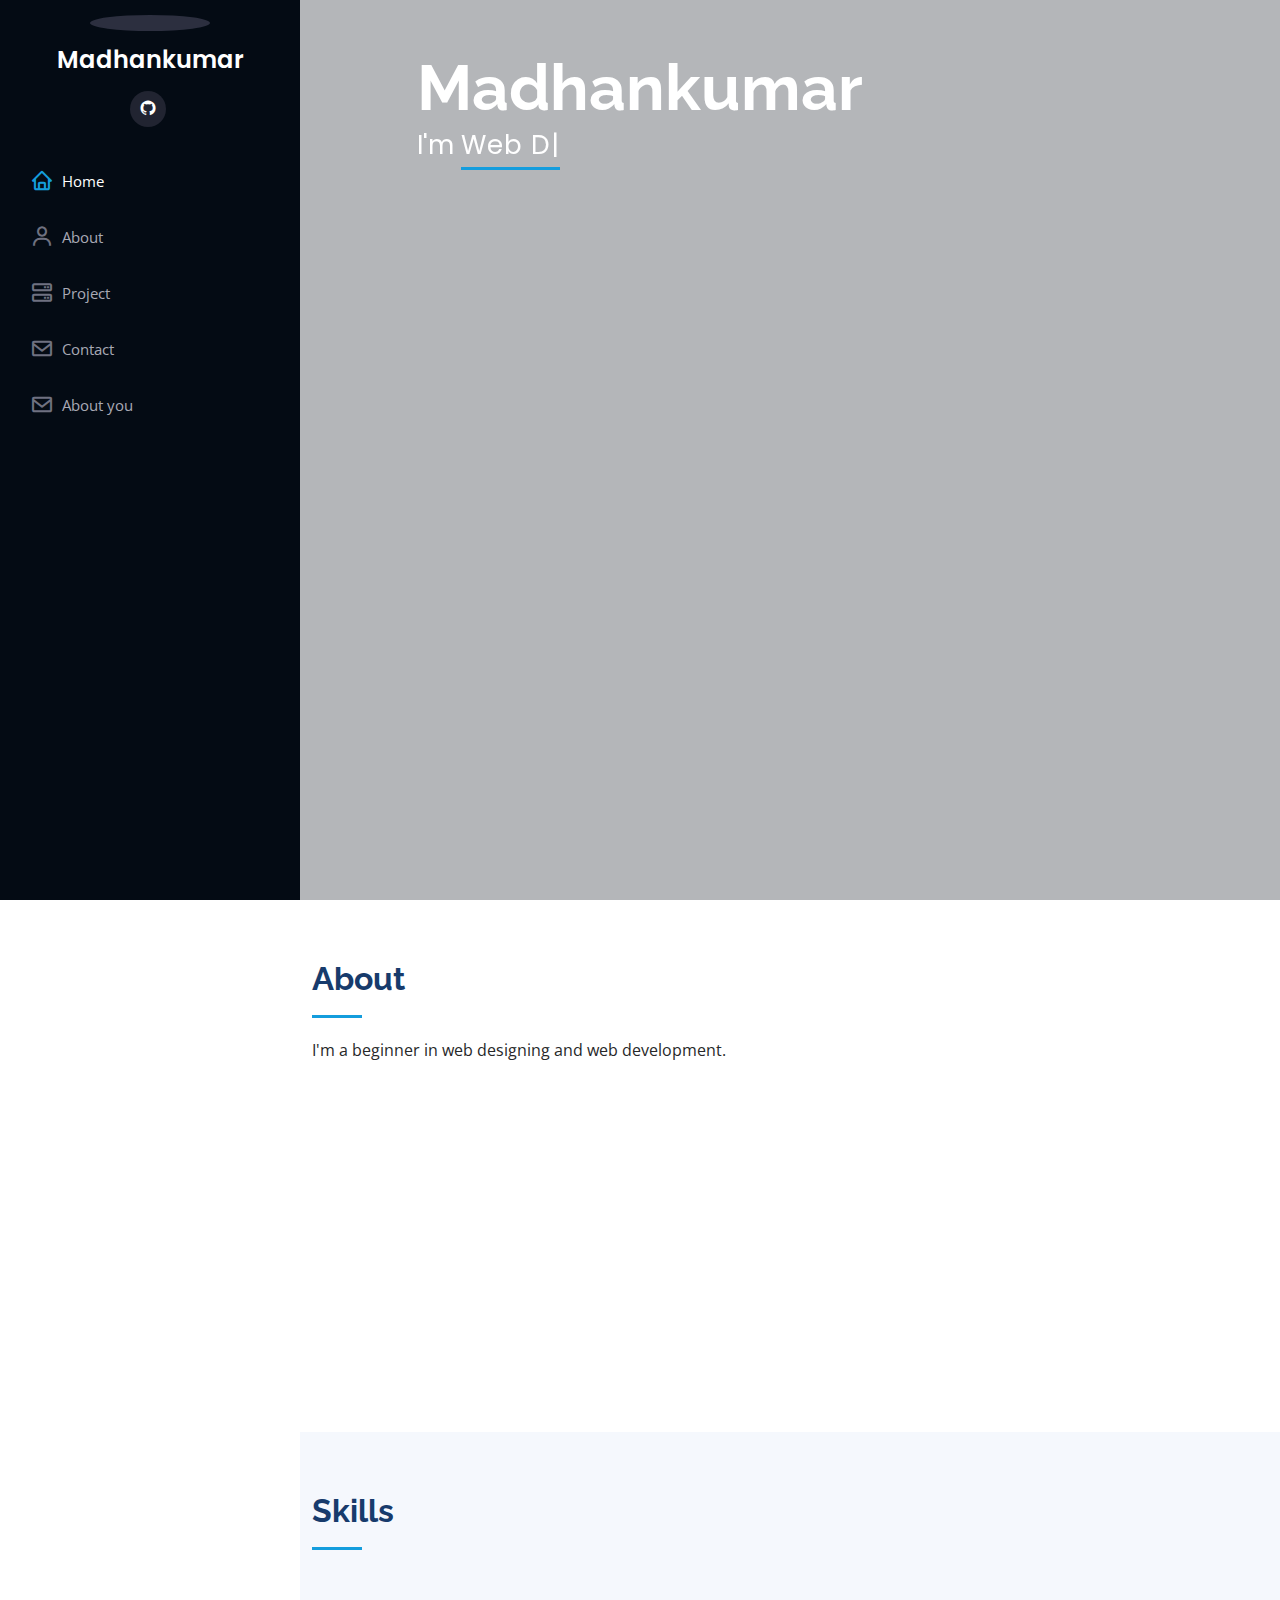
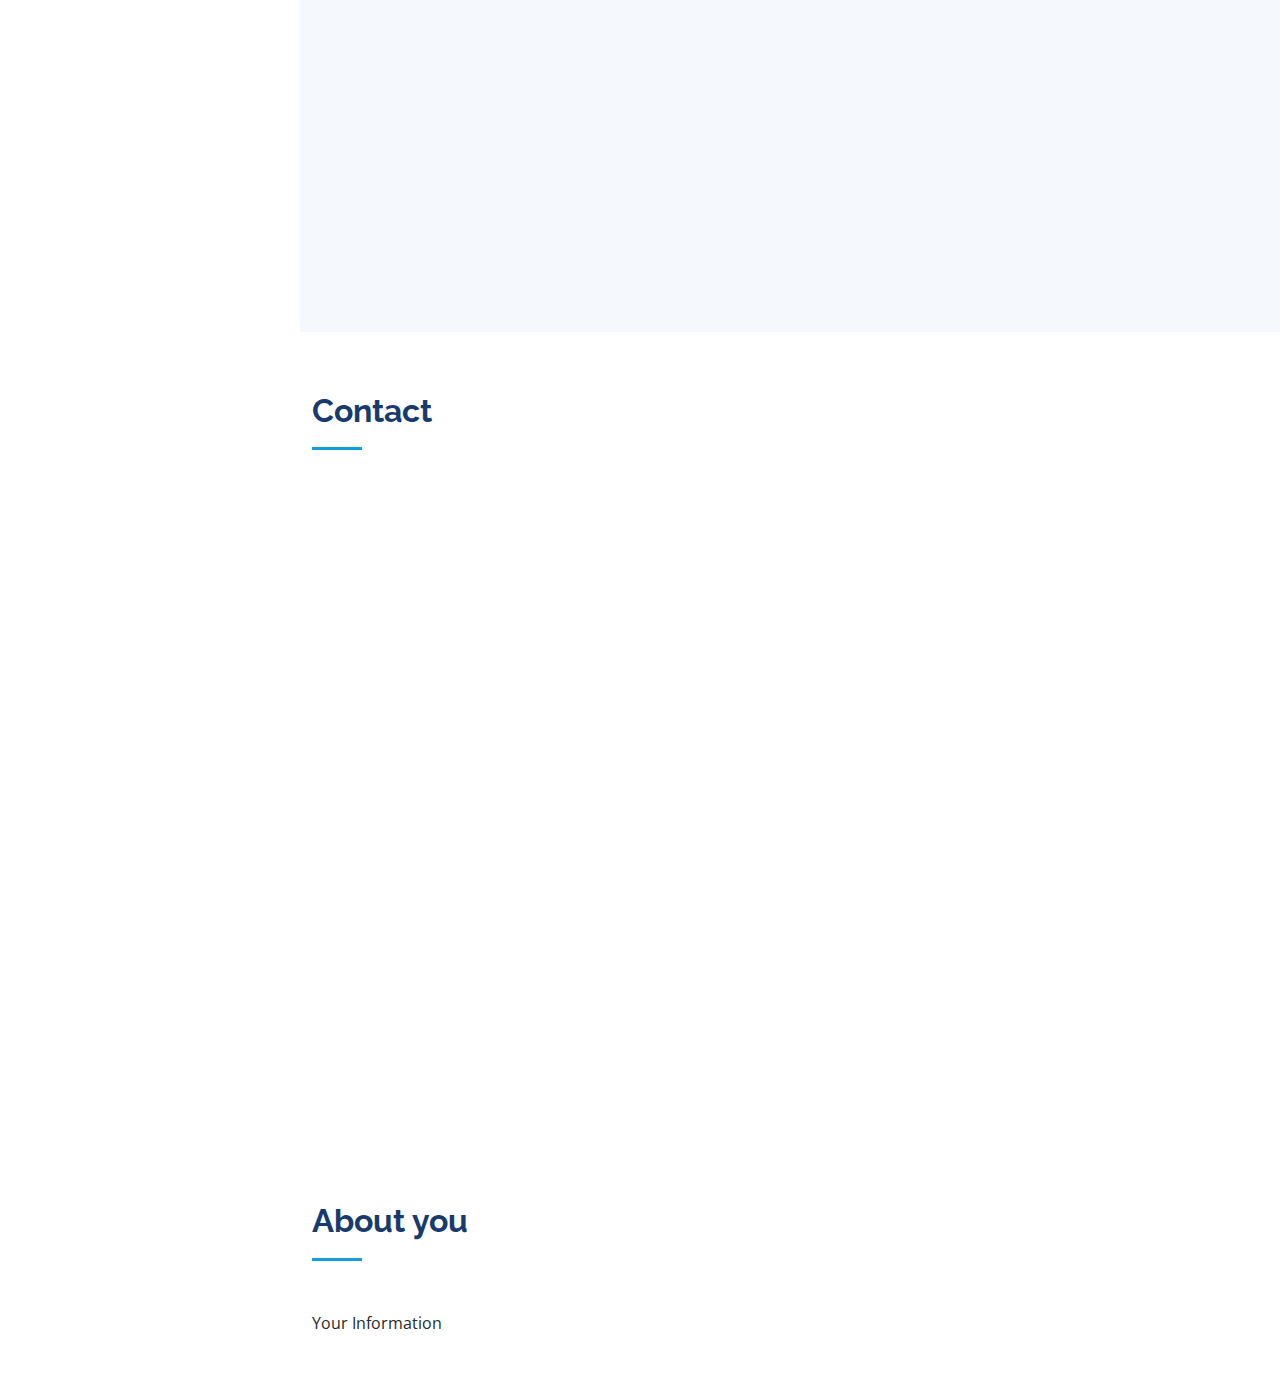
==== index.html @ aee009a2 "Initial commit" ====
<!DOCTYPE html>
<html lang="en">

<head>
  <meta charset="utf-8">
  <meta content="width=device-width, initial-scale=1.0" name="viewport">

  <title>Madhankumar</title>
  <meta content="" name="description">
  <meta content="" name="keywords">


  <!-- Google Fonts -->
  <link href="https://fonts.googleapis.com/css?family=Open+Sans:300,300i,400,400i,600,600i,700,700i|Raleway:300,300i,400,400i,500,500i,600,600i,700,700i|Poppins:300,300i,400,400i,500,500i,600,600i,700,700i" rel="stylesheet">

  <!-- Vendor CSS Files -->
  <link href="assets/vendor/aos/aos.css" rel="stylesheet">
  <link href="assets/vendor/bootstrap/css/bootstrap.min.css" rel="stylesheet">
  <link href="assets/vendor/bootstrap-icons/bootstrap-icons.css" rel="stylesheet">
  <link href="assets/vendor/boxicons/css/boxicons.min.css" rel="stylesheet">
  <link href="assets/vendor/glightbox/css/glightbox.min.css" rel="stylesheet">
  <link href="assets/vendor/swiper/swiper-bundle.min.css" rel="stylesheet">

  <!-- Template Main CSS File -->
  <link href="assets/css/style.css" rel="stylesheet">

 </head>

<body>

  <!-- ======= Mobile nav toggle button ======= -->
  <i class="bi bi-list mobile-nav-toggle d-xl-none"></i>

  <!-- ======= Header ======= -->
  <header id="header">
    <div class="d-flex flex-column">

      <div class="profile">
        <img src="assets/img/profile-img.jpg" alt="" class="img-fluid rounded-circle">
        <h1 class="text-light"><a href="index.html">Madhankumar</a></h1>
        <div class="social-links mt-3 text-center">
          <a href="https://github.com/madhan14/" class="github"><i class="bx bxl-github"></i></a>
        </div>
      </div>

      <nav id="navbar" class="nav-menu navbar">
        <ul>
          <li><a href="#hero" class="nav-link scrollto active"><i class="bx bx-home"></i> <span>Home</span></a></li>
          <li><a href="#about" class="nav-link scrollto"><i class="bx bx-user"></i> <span>About</span></a></li>
          <li><a href="./project/creative eye/index.html" class="nav-link scrollto"><i class="bx bx-server"></i> <span>Project</span></a></li>
          <li><a href="#contact" class="nav-link scrollto"><i class="bx bx-envelope"></i> <span>Contact</span></a></li>
          <li><a href="#Aboutyou" class="nav-link scrollto"><i class="bx bx-envelope"></i> <span>About you</span></a></li>
        </ul>
      </nav><!-- .nav-menu -->
    </div>
  </header><!-- End Header -->

  <!-- ======= Hero Section ======= -->
  <section id="hero" class="d-flex flex-column justify-content-right align-items-center">
    <div class="hero-container" data-aos="fade-in">
      <h1>Madhankumar</h1>
      <p>I'm <span class="typed" data-typed-items="Web Developer"></span></p>
    </div>
  </section><!-- End Hero -->

  <main id="main">

    <!-- ======= About Section ======= -->
    <section id="about" class="about">
      <div class="container">

        <div class="section-title">
          <h2>About</h2>
          <p>I'm a beginner in web designing and web development.</p>
        </div>

        <div class="row">
          <div class="col-lg-4" data-aos="fade-right">
            <img src="assets/img/profile-img.jpg" class="img-fluid" alt="">
          </div>
          <div class="col-lg-8 pt-4 pt-lg-0 content" data-aos="fade-right">
            <h3>Web Developer.</h3>
            <p class="fst-italic">
              I'm working in this field for the past 2 monts and learning 
            </p>
            <div class="row">
              <div class="col-lg-6">
                <ul>
                  <li><i class="bi bi-chevron-right"></i> <strong>Birthday:</strong> <span>5 July 2000</span></li>
                  <li><i class="bi bi-chevron-right"></i> <strong>Website:</strong> <span>www.example.com</span></li>
                  <li><i class="bi bi-chevron-right"></i> <strong>Phone:</strong> <span>+91 94458 25981</span></li>
                  <li><i class="bi bi-chevron-right"></i> <strong>City:</strong> <span>Kanchipuram, Tamil Nadu, India</span></li>
                </ul>
              </div>
              <div class="col-lg-6">
                <ul>
                  <li><i class="bi bi-chevron-right"></i> <strong>Age:</strong> <span>21</span></li>
                  <li><i class="bi bi-chevron-right"></i> <strong>Degree:</strong> <span>Bachelor in Mathematics</span></li>
                  <li><i class="bi bi-chevron-right"></i> <strong>Email:</strong> <span>madhankumar05072000@protonmail.com</span></li>
                  <li><i class="bi bi-chevron-right"></i> <strong>Freelance:</strong> <span>Available</span></li>
                </ul>
              </div>
            </div>

          </div>
        </div>

      </div>
    </section><!-- End About Section -->

    <!-- ======= Skills Section ======= -->
    <section id="skills" class="skills section-bg">
      <div class="container">

        <div class="section-title">
          <h2>Skills</h2>
        </div>

        <div class="row skills-content">

          <div class="col-lg-6" data-aos="fade-up">
            <ul>
            <div class="progress">
              <span class="skill">HTML <i class="val">75%</i></span>
              <div class="progress-bar-wrap">
                <div class="progress-bar" role="progressbar" aria-valuenow="75" aria-valuemin="0" aria-valuemax="100"></div>
              </div>
            </div>

            <div class="progress">
              <span class="skill">CSS <i class="val">60%</i></span>
              <div class="progress-bar-wrap">
                <div class="progress-bar" role="progressbar" aria-valuenow="60" aria-valuemin="0" aria-valuemax="100"></div>
              </div>
            </div>
          </ul>

          <ul>
            <div class="progress">
              <span class="skill">PHP <i class="val">50%</i></span>
              <div class="progress-bar-wrap">
                <div class="progress-bar" role="progressbar" aria-valuenow="50" aria-valuemin="0" aria-valuemax="100"></div>
              </div>
            </div>

            <div class="progress">
              <span class="skill">C Program <i class="val">80%</i></span>
              <div class="progress-bar-wrap">
                <div class="progress-bar" role="progressbar" aria-valuenow="80" aria-valuemin="0" aria-valuemax="100"></div>
              </div>
            </div>
          </ul>
          </div>

        </div>

      </div>
    </section><!-- End Skills Section -->


          </div>
          <div class="swiper-pagination"></div>
        </div>

      </div>
    </section><!-- End Testimonials Section -->

    <!-- ======= Contact Section ======= -->
    <section id="contact" class="contact">
      <div class="container">

        <div class="section-title">
          <h2>Contact</h2>
        </div>

        <div class="row" data-aos="fade-in">

          <div class="col-lg-5 d-flex align-items-stretch">
            <div class="info">

              <div class="email">
                <i class="bi bi-envelope"></i>
                <h4>Email:</h4>
                <p>madhankumar05072000@protonmail.com</p>
              </div>

              <div class="phone">
                <i class="bi bi-phone"></i>
                <h4>Call:</h4>
                <p>+91 94458 25981</p>
              </div>

            </div>

          </div>

          <div class="col-lg-7 mt-5 mt-lg-0 d-flex align-items-stretch">
            <form action="https://formsubmit.co/madhankumar05072000@gmail.com" method="post" role="form">
              <div class="row">
                <div class="form-group col-md-6">
                  <label for="name">Your Name</label>
                  <input type="text" name="name" class="form-control" id="name" required>
                </div>
                <div class="form-group col-md-6">
                  <label for="name">Your Email</label>
                  <input type="email" class="form-control" name="email" id="email" required>
                </div>
              </div>
              <div class="form-group">
                <label for="name">Subject</label>
                <input type="text" class="form-control" name="subject" id="subject" required>
              </div>
              <div class="form-group">
                <label for="name">Message</label>
                <textarea class="form-control" name="message" rows="10" required></textarea>
              </div>
              <div class="my-3">
                <div class="loading">Loading</div>
                <div class="error-message"></div>
                <div class="sent-message">Your message has been sent. Thank you!</div>
              </div>
              <div class="text-center"><button type="submit">Send Message</button></div>
            </form>
          </div>

        </div>

      </div>
    </section><!-- End Contact Section -->

    <!-- ======= ABout you Section ======= -->
    <section id="Aboutyou" class="Aboutyou">
      <div class="container">

        <div class="section-title">
          <h2>About you</h2>
        </div>

        <div class="row" data-aos="fade-in"> </div>

        <div class="findiptitle">Your Information</div><div id="findipwidget"></div><div class="findiplink" id="findipurl"><a href="http://www.find-ip.net/" target="_blank"></a>
        </div><script defer src="https://api.find-ip.net/widget.js?width=1000&bg=firebrick&border=red&textcol=aquamarine&language=0&"></script>
      
        </div>
    </section>
  </main><!-- End #main -->

  <a href="#" class="back-to-top d-flex align-items-center justify-content-center"><i class="bi bi-arrow-up-short"></i></a>

  <!-- Vendor JS Files -->
  <script src="assets/vendor/aos/aos.js"></script>
  <script src="assets/vendor/bootstrap/js/bootstrap.bundle.min.js"></script>
  <script src="assets/vendor/glightbox/js/glightbox.min.js"></script>
  <script src="assets/vendor/isotope-layout/isotope.pkgd.min.js"></script>
  <script src="assets/vendor/php-email-form/validate.js"></script>
  <script src="assets/vendor/purecounter/purecounter.js"></script>
  <script src="assets/vendor/swiper/swiper-bundle.min.js"></script>
  <script src="assets/vendor/typed.js/typed.min.js"></script>
  <script src="assets/vendor/waypoints/noframework.waypoints.js"></script>

  <!-- Template Main JS File -->
  <script src="assets/js/main.js"></script>

</body>

</html>
---- assets/css/style.css ----
/**
* Template Name: iPortfolio - v3.2.0
* Template URL: https://bootstrapmade.com/iportfolio-bootstrap-portfolio-websites-template/
* Author: BootstrapMade.com
* License: https://bootstrapmade.com/license/
*/

/*--------------------------------------------------------------
# General
--------------------------------------------------------------*/
body {
  font-family: "Open Sans", sans-serif;
  color: #272829;
}

a {
  color: #149ddd;
  text-decoration: none;
}

a:hover {
  color: #37b3ed;
  text-decoration: none;
}

h1, h2, h3, h4, h5, h6 {
  font-family: "Raleway", sans-serif;
}

/*--------------------------------------------------------------
# Back to top button
--------------------------------------------------------------*/
.back-to-top {
  position: fixed;
  visibility: hidden;
  opacity: 0;
  right: 15px;
  bottom: 15px;
  z-index: 996;
  background: #149ddd;
  width: 40px;
  height: 40px;
  border-radius: 50px;
  transition: all 0.4s;
}

.back-to-top i {
  font-size: 28px;
  color: #fff;
  line-height: 0;
}

.back-to-top:hover {
  background: #2eafec;
  color: #fff;
}

.back-to-top.active {
  visibility: visible;
  opacity: 1;
}

/*--------------------------------------------------------------
# Header
--------------------------------------------------------------*/
#header {
  position: fixed;
  top: 0;
  left: 0;
  bottom: 0;
  width: 300px;
  transition: all ease-in-out 0.5s;
  z-index: 9997;
  transition: all 0.5s;
  padding: 0 15px;
  background: #040b14;
  overflow-y: auto;
}

#header .profile img {
  margin: 15px auto;
  display: block;
  width: 120px;
  border: 8px solid #2c2f3f;
}

#header .profile h1 {
  font-size: 24px;
  margin: 0;
  padding: 0;
  font-weight: 600;
  -moz-text-align-last: center;
  text-align-last: center;
  font-family: "Poppins", sans-serif;
}

#header .profile h1 a, #header .profile h1 a:hover {
  color: #fff;
  text-decoration: none;
}

#header .profile .social-links a {
  font-size: 18px;
  display: inline-block;
  background: #212431;
  color: #fff;
  line-height: 1;
  padding: 8px 0;
  margin-right: 4px;
  border-radius: 50%;
  text-align: center;
  width: 36px;
  height: 36px;
  transition: 0.3s;
}

#header .profile .social-links a:hover {
  background: #149ddd;
  color: #fff;
  text-decoration: none;
}

#main {
  margin-left: 300px;
}

@media (max-width: 1199px) {
  #header {
    left: -300px;
  }
  #main {
    margin-left: 0;
  }
}

/*--------------------------------------------------------------
# Navigation Menu
--------------------------------------------------------------*/
/* Desktop Navigation */
.nav-menu {
  padding: 30px 0 0 0;
}

.nav-menu * {
  margin: 0;
  padding: 0;
  list-style: none;
}

.nav-menu > ul > li {
  position: relative;
  white-space: nowrap;
}

.nav-menu a {
  display: flex;
  align-items: center;
  color: #a8a9b4;
  padding: 12px 15px;
  margin-bottom: 8px;
  transition: 0.3s;
  font-size: 15px;
}

.nav-menu a i {
  font-size: 24px;
  padding-right: 8px;
  color: #6f7180;
}

.nav-menu a:hover, .nav-menu .active, .nav-menu li:hover > a {
  text-decoration: none;
  color: #fff;
}

.nav-menu a:hover i, .nav-menu .active i, .nav-menu li:hover > a i {
  color: #149ddd;
}

/* Mobile Navigation */
.mobile-nav-toggle {
  position: fixed;
  right: 15px;
  top: 15px;
  z-index: 9998;
  border: 0;
  font-size: 24px;
  transition: all 0.4s;
  outline: none !important;
  background-color: #149ddd;
  color: #fff;
  width: 40px;
  height: 40px;
  display: inline-flex;
  align-items: center;
  justify-content: center;
  line-height: 0;
  border-radius: 50px;
  cursor: pointer;
}

.mobile-nav-active {
  overflow: hidden;
}

.mobile-nav-active #header {
  left: 0;
}

/*--------------------------------------------------------------
# Hero Section
--------------------------------------------------------------*/
#hero {
  width: 100%;
  height: 100vh;
  background: url("../img/hero-bg.jpg") top center;
  background-size: cover;
}

#hero:before {
  content: "";
  background: rgba(5, 13, 24, 0.3);
  position: absolute;
  bottom: 0;
  top: 0;
  left: 0;
  right: 0;
  z-index: 1;
}

#hero .hero-container {
  position: relative;
  z-index: 2;
  min-width: 300px;
}

#hero h1 {
  margin: 0 0 10px 0;
  font-size: 64px;
  font-weight: 700;
  line-height: 56px;
  color: #fff;
}

#hero p {
  color: #fff;
  margin-bottom: 50px;
  font-size: 26px;
  font-family: "Poppins", sans-serif;
}

#hero p span {
  color: #fff;
  padding-bottom: 4px;
  letter-spacing: 1px;
  border-bottom: 3px solid #149ddd;
}

@media (min-width: 1024px) {
  #hero {
    background-attachment: fixed;
  }
}

@media (max-width: 768px) {
  #hero h1 {
    font-size: 28px;
    line-height: 36px;
  }
  #hero h2 {
    font-size: 18px;
    line-height: 24px;
    margin-bottom: 30px;
  }
}

/*--------------------------------------------------------------
# Sections General
--------------------------------------------------------------*/
section {
  padding: 60px 0;
  overflow: hidden;
}

.section-bg {
  background: #f5f8fd;
}

.section-title {
  padding-bottom: 30px;
}

.section-title h2 {
  font-size: 32px;
  font-weight: bold;
  margin-bottom: 20px;
  padding-bottom: 20px;
  position: relative;
  color: #173b6c;
}

.section-title h2::after {
  content: '';
  position: absolute;
  display: block;
  width: 50px;
  height: 3px;
  background: #149ddd;
  bottom: 0;
  left: 0;
}

.section-title p {
  margin-bottom: 0;
}

/*--------------------------------------------------------------
# About
--------------------------------------------------------------*/
.about .content h3 {
  font-weight: 700;
  font-size: 26px;
  color: #173b6c;
}

.about .content ul {
  list-style: none;
  padding: 0;
}

.about .content ul li {
  margin-bottom: 20px;
  display: flex;
  align-items: center;
}

.about .content ul strong {
  margin-right: 10px;
}

.about .content ul i {
  font-size: 16px;
  margin-right: 5px;
  color: #149ddd;
  line-height: 0;
}

.about .content p:last-child {
  margin-bottom: 0;
}

/*--------------------------------------------------------------
# Facts
--------------------------------------------------------------*/
.facts {
  padding-bottom: 30px;
}

.facts .count-box {
  padding: 30px;
  width: 100%;
}

.facts .count-box i {
  display: block;
  font-size: 44px;
  color: #149ddd;
  float: left;
  line-height: 0;
}

.facts .count-box span {
  font-size: 48px;
  line-height: 40px;
  display: block;
  font-weight: 700;
  color: #050d18;
  margin-left: 60px;
}

.facts .count-box p {
  padding: 15px 0 0 0;
  margin: 0 0 0 60px;
  font-family: "Raleway", sans-serif;
  font-size: 14px;
  color: #122f57;
}

.facts .count-box a {
  font-weight: 600;
  display: block;
  margin-top: 20px;
  color: #122f57;
  font-size: 15px;
  font-family: "Poppins", sans-serif;
  transition: ease-in-out 0.3s;
}

.facts .count-box a:hover {
  color: #1f5297;
}

/*--------------------------------------------------------------
# Akills
--------------------------------------------------------------*/
.skills .progress {
  height: 60px;
  display: block;
  background: none;
  border-radius: 0;
}

.skills .progress .skill {
  padding: 0;
  margin: 0 0 6px 0;
  text-transform: uppercase;
  display: block;
  font-weight: 600;
  font-family: "Poppins", sans-serif;
  color: #050d18;
}

.skills .progress .skill .val {
  float: right;
  font-style: normal;
}

.skills .progress-bar-wrap {
  background: #dce8f8;
  height: 10px;
}

.skills .progress-bar {
  width: 1px;
  height: 10px;
  transition: .9s;
  background-color: #149ddd;
}

/*--------------------------------------------------------------
# Resume
--------------------------------------------------------------*/
.resume .resume-title {
  font-size: 26px;
  font-weight: 700;
  margin-top: 20px;
  margin-bottom: 20px;
  color: #050d18;
}

.resume .resume-item {
  padding: 0 0 20px 20px;
  margin-top: -2px;
  border-left: 2px solid #1f5297;
  position: relative;
}

.resume .resume-item h4 {
  line-height: 18px;
  font-size: 18px;
  font-weight: 600;
  text-transform: uppercase;
  font-family: "Poppins", sans-serif;
  color: #050d18;
  margin-bottom: 10px;
}

.resume .resume-item h5 {
  font-size: 16px;
  background: #e4edf9;
  padding: 5px 15px;
  display: inline-block;
  font-weight: 600;
  margin-bottom: 10px;
}

.resume .resume-item ul {
  padding-left: 20px;
}

.resume .resume-item ul li {
  padding-bottom: 10px;
}

.resume .resume-item:last-child {
  padding-bottom: 0;
}

.resume .resume-item::before {
  content: "";
  position: absolute;
  width: 16px;
  height: 16px;
  border-radius: 50px;
  left: -9px;
  top: 0;
  background: #fff;
  border: 2px solid #1f5297;
}

/*--------------------------------------------------------------
# Portfolio
--------------------------------------------------------------*/
.portfolio .portfolio-item {
  margin-bottom: 30px;
}

.portfolio #portfolio-flters {
  padding: 0;
  margin: 0 auto 35px auto;
  list-style: none;
  text-align: center;
  background: #fff;
  border-radius: 50px;
  padding: 2px 15px;
}

.portfolio #portfolio-flters li {
  cursor: pointer;
  display: inline-block;
  padding: 10px 15px 8px 15px;
  font-size: 14px;
  font-weight: 600;
  line-height: 1;
  text-transform: uppercase;
  color: #272829;
  margin-bottom: 5px;
  transition: all 0.3s ease-in-out;
}

.portfolio #portfolio-flters li:hover, .portfolio #portfolio-flters li.filter-active {
  color: #149ddd;
}

.portfolio #portfolio-flters li:last-child {
  margin-right: 0;
}

.portfolio .portfolio-wrap {
  transition: 0.3s;
  position: relative;
  overflow: hidden;
  z-index: 1;
}

.portfolio .portfolio-wrap::before {
  content: "";
  background: rgba(255, 255, 255, 0.5);
  position: absolute;
  left: 0;
  right: 0;
  top: 0;
  bottom: 0;
  transition: all ease-in-out 0.3s;
  z-index: 2;
  opacity: 0;
}

.portfolio .portfolio-wrap .portfolio-links {
  opacity: 1;
  left: 0;
  right: 0;
  bottom: -60px;
  z-index: 3;
  position: absolute;
  transition: all ease-in-out 0.3s;
  display: flex;
  justify-content: center;
}

.portfolio .portfolio-wrap .portfolio-links a {
  color: #fff;
  font-size: 28px;
  text-align: center;
  background: rgba(20, 157, 221, 0.75);
  transition: 0.3s;
  width: 50%;
}

.portfolio .portfolio-wrap .portfolio-links a:hover {
  background: rgba(20, 157, 221, 0.95);
}

.portfolio .portfolio-wrap .portfolio-links a + a {
  border-left: 1px solid #37b3ed;
}

.portfolio .portfolio-wrap:hover::before {
  top: 0;
  left: 0;
  right: 0;
  bottom: 0;
  opacity: 1;
}

.portfolio .portfolio-wrap:hover .portfolio-links {
  opacity: 1;
  bottom: 0;
}

/*--------------------------------------------------------------
# Portfolio Details
--------------------------------------------------------------*/
.portfolio-details {
  padding-top: 40px;
}

.portfolio-details .portfolio-details-slider img {
  width: 100%;
}

.portfolio-details .portfolio-details-slider .swiper-pagination {
  margin-top: 20px;
  position: relative;
}

.portfolio-details .portfolio-details-slider .swiper-pagination .swiper-pagination-bullet {
  width: 12px;
  height: 12px;
  background-color: #fff;
  opacity: 1;
  border: 1px solid #149ddd;
}

.portfolio-details .portfolio-details-slider .swiper-pagination .swiper-pagination-bullet-active {
  background-color: #149ddd;
}

.portfolio-details .portfolio-info {
  padding: 30px;
  box-shadow: 0px 0 30px rgba(5, 13, 24, 0.08);
}

.portfolio-details .portfolio-info h3 {
  font-size: 22px;
  font-weight: 700;
  margin-bottom: 20px;
  padding-bottom: 20px;
  border-bottom: 1px solid #eee;
}

.portfolio-details .portfolio-info ul {
  list-style: none;
  padding: 0;
  font-size: 15px;
}

.portfolio-details .portfolio-info ul li + li {
  margin-top: 10px;
}

.portfolio-details .portfolio-description {
  padding-top: 30px;
}

.portfolio-details .portfolio-description h2 {
  font-size: 26px;
  font-weight: 700;
  margin-bottom: 20px;
}

.portfolio-details .portfolio-description p {
  padding: 0;
}

/*--------------------------------------------------------------
# Services
--------------------------------------------------------------*/
.services .icon-box {
  margin-bottom: 20px;
}

.services .icon {
  float: left;
  display: flex;
  align-items: center;
  justify-content: center;
  width: 54px;
  height: 54px;
  background: #149ddd;
  border-radius: 50%;
  transition: 0.5s;
  border: 1px solid #149ddd;
}

.services .icon i {
  color: #fff;
  font-size: 24px;
  line-height: 0;
}

.services .icon-box:hover .icon {
  background: #fff;
}

.services .icon-box:hover .icon i {
  color: #149ddd;
}

.services .title {
  margin-left: 80px;
  font-weight: 700;
  margin-bottom: 15px;
  font-size: 18px;
}

.services .title a {
  color: #343a40;
}

.services .title a:hover {
  color: #149ddd;
}

.services .description {
  margin-left: 80px;
  line-height: 24px;
  font-size: 14px;
}

/*--------------------------------------------------------------
# Testimonials
--------------------------------------------------------------*/
.testimonials .testimonial-item {
  box-sizing: content-box;
  text-align: center;
  min-height: 320px;
}

.testimonials .testimonial-item .testimonial-img {
  width: 90px;
  border-radius: 50%;
  margin: 0 auto;
}

.testimonials .testimonial-item h3 {
  font-size: 18px;
  font-weight: bold;
  margin: 10px 0 5px 0;
  color: #111;
}

.testimonials .testimonial-item h4 {
  font-size: 14px;
  color: #999;
  margin: 0;
}

.testimonials .testimonial-item .quote-icon-left, .testimonials .testimonial-item .quote-icon-right {
  color: #c3e8fa;
  font-size: 26px;
}

.testimonials .testimonial-item .quote-icon-left {
  display: inline-block;
  left: -5px;
  position: relative;
}

.testimonials .testimonial-item .quote-icon-right {
  display: inline-block;
  right: -5px;
  position: relative;
  top: 10px;
}

.testimonials .testimonial-item p {
  font-style: italic;
  margin: 0 15px 15px 15px;
  padding: 20px;
  background: #fff;
  position: relative;
  margin-bottom: 35px;
  border-radius: 6px;
  box-shadow: 0px 2px 15px rgba(0, 0, 0, 0.1);
}

.testimonials .testimonial-item p::after {
  content: "";
  width: 0;
  height: 0;
  border-top: 20px solid #fff;
  border-right: 20px solid transparent;
  border-left: 20px solid transparent;
  position: absolute;
  bottom: -20px;
  left: calc(50% - 20px);
}

.testimonials .swiper-pagination {
  margin-top: 20px;
  position: relative;
}

.testimonials .swiper-pagination .swiper-pagination-bullet {
  width: 12px;
  height: 12px;
  background-color: #fff;
  opacity: 1;
  border: 1px solid #149ddd;
}

.testimonials .swiper-pagination .swiper-pagination-bullet-active {
  background-color: #149ddd;
}

/*--------------------------------------------------------------
# Contact
--------------------------------------------------------------*/
.contact {
  padding-bottom: 130px;
}

.contact .info {
  padding: 30px;
  background: #fff;
  width: 100%;
  box-shadow: 0 0 24px 0 rgba(0, 0, 0, 0.12);
}

.contact .info i {
  font-size: 20px;
  color: #149ddd;
  float: left;
  width: 44px;
  height: 44px;
  background: #dff3fc;
  display: flex;
  justify-content: center;
  align-items: center;
  border-radius: 50px;
  transition: all 0.3s ease-in-out;
}

.contact .info h4 {
  padding: 0 0 0 60px;
  font-size: 22px;
  font-weight: 600;
  margin-bottom: 5px;
  color: #050d18;
}

.contact .info p {
  padding: 0 0 10px 60px;
  margin-bottom: 20px;
  font-size: 14px;
  color: #173b6c;
}

.contact .info .email p {
  padding-top: 5px;
}

.contact .info .social-links {
  padding-left: 60px;
}

.contact .info .social-links a {
  font-size: 18px;
  display: inline-block;
  background: #333;
  color: #fff;
  line-height: 1;
  padding: 8px 0;
  border-radius: 50%;
  text-align: center;
  width: 36px;
  height: 36px;
  transition: 0.3s;
  margin-right: 10px;
}

.contact .info .social-links a:hover {
  background: #149ddd;
  color: #fff;
}

.contact .info .email:hover i, .contact .info .address:hover i, .contact .info .phone:hover i {
  background: #149ddd;
  color: #fff;
}

.contact .php-email-form {
  width: 100%;
  padding: 30px;
  background: #fff;
  box-shadow: 0 0 24px 0 rgba(0, 0, 0, 0.12);
}

.contact .php-email-form .form-group {
  padding-bottom: 8px;
}

.contact .php-email-form .validate {
  display: none;
  color: red;
  margin: 0 0 15px 0;
  font-weight: 400;
  font-size: 13px;
}

.contact .php-email-form .error-message {
  display: none;
  color: #fff;
  background: #ed3c0d;
  text-align: left;
  padding: 15px;
  font-weight: 600;
}

.contact .php-email-form .error-message br + br {
  margin-top: 25px;
}

.contact .php-email-form .sent-message {
  display: none;
  color: #fff;
  background: #18d26e;
  text-align: center;
  padding: 15px;
  font-weight: 600;
}

.contact .php-email-form .loading {
  display: none;
  background: #fff;
  text-align: center;
  padding: 15px;
}

.contact .php-email-form .loading:before {
  content: "";
  display: inline-block;
  border-radius: 50%;
  width: 24px;
  height: 24px;
  margin: 0 10px -6px 0;
  border: 3px solid #18d26e;
  border-top-color: #eee;
  -webkit-animation: animate-loading 1s linear infinite;
  animation: animate-loading 1s linear infinite;
}

.contact .php-email-form .form-group {
  margin-bottom: 15px;
}

.contact .php-email-form label {
  padding-bottom: 8px;
}

.contact .php-email-form input, .contact .php-email-form textarea {
  border-radius: 0;
  box-shadow: none;
  font-size: 14px;
}

.contact .php-email-form input {
  height: 44px;
}

.contact .php-email-form textarea {
  padding: 10px 15px;
}

.contact .php-email-form button[type="submit"] {
  background: #149ddd;
  border: 0;
  padding: 10px 24px;
  color: #fff;
  transition: 0.4s;
  border-radius: 4px;
}

.contact .php-email-form button[type="submit"]:hover {
  background: #37b3ed;
}

@-webkit-keyframes animate-loading {
  0% {
    transform: rotate(0deg);
  }
  100% {
    transform: rotate(360deg);
  }
}

@keyframes animate-loading {
  0% {
    transform: rotate(0deg);
  }
  100% {
    transform: rotate(360deg);
  }
}

/*--------------------------------------------------------------
# Breadcrumbs
--------------------------------------------------------------*/
.breadcrumbs {
  padding: 20px 0;
  background: #f9f9f9;
}

.breadcrumbs h2 {
  font-size: 26px;
  font-weight: 300;
}

.breadcrumbs ol {
  display: flex;
  flex-wrap: wrap;
  list-style: none;
  padding: 0;
  margin: 0;
  font-size: 15px;
}

.breadcrumbs ol li + li {
  padding-left: 10px;
}

.breadcrumbs ol li + li::before {
  display: inline-block;
  padding-right: 10px;
  color: #0e2442;
  content: "/";
}

@media (max-width: 768px) {
  .breadcrumbs .d-flex {
    display: block !important;
  }
  .breadcrumbs ol {
    display: block;
  }
  .breadcrumbs ol li {
    display: inline-block;
  }
}

/*--------------------------------------------------------------
# Footer
--------------------------------------------------------------*/
#footer {
  padding: 15px;
  color: #f4f6fd;
  font-size: 14px;
  position: fixed;
  left: 0;
  bottom: 0;
  width: 300px;
  z-index: 9999;
  background: #040b14;
}

#footer .copyright {
  text-align: center;
}

#footer .credits {
  padding-top: 5px;
  text-align: center;
  font-size: 13px;
  color: #eaebf0;
}

@media (max-width: 1199px) {
  #footer {
    position: static;
    width: auto;
    padding-right: 20px 15px;
  }
}
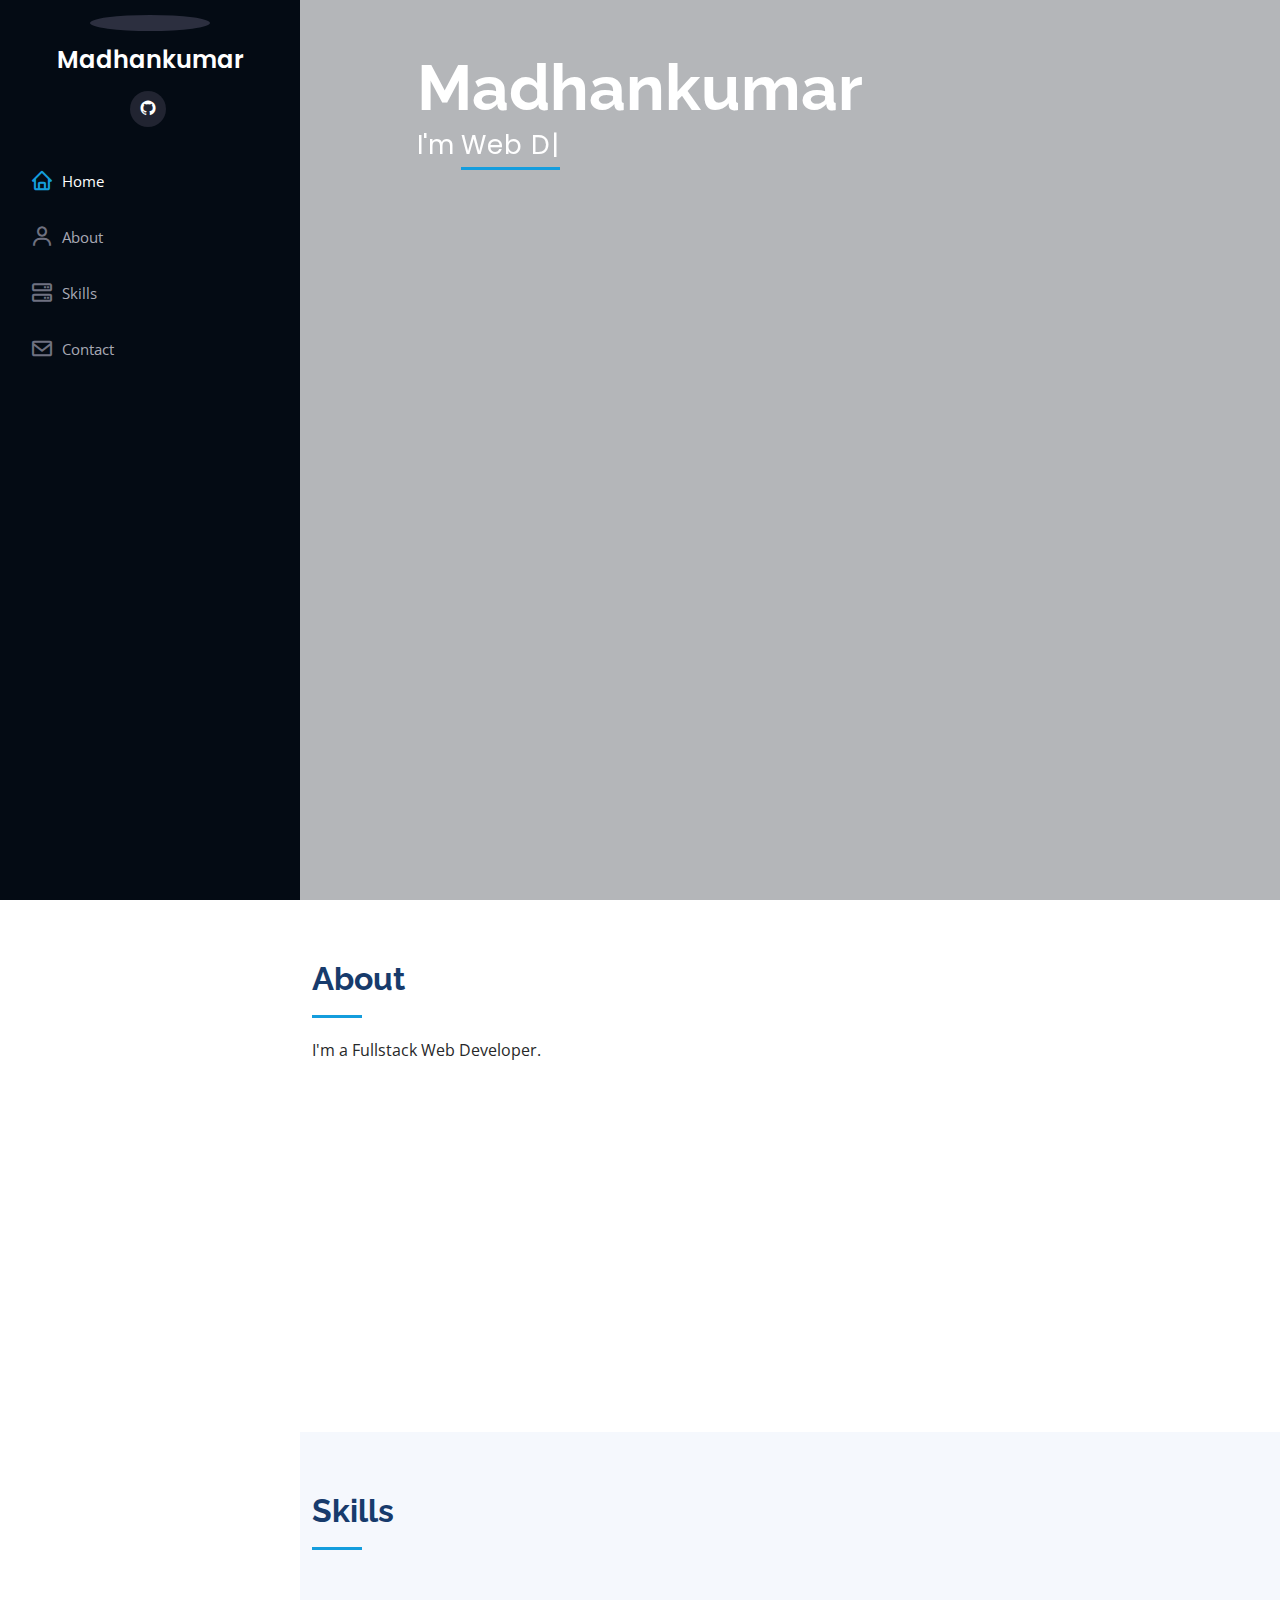
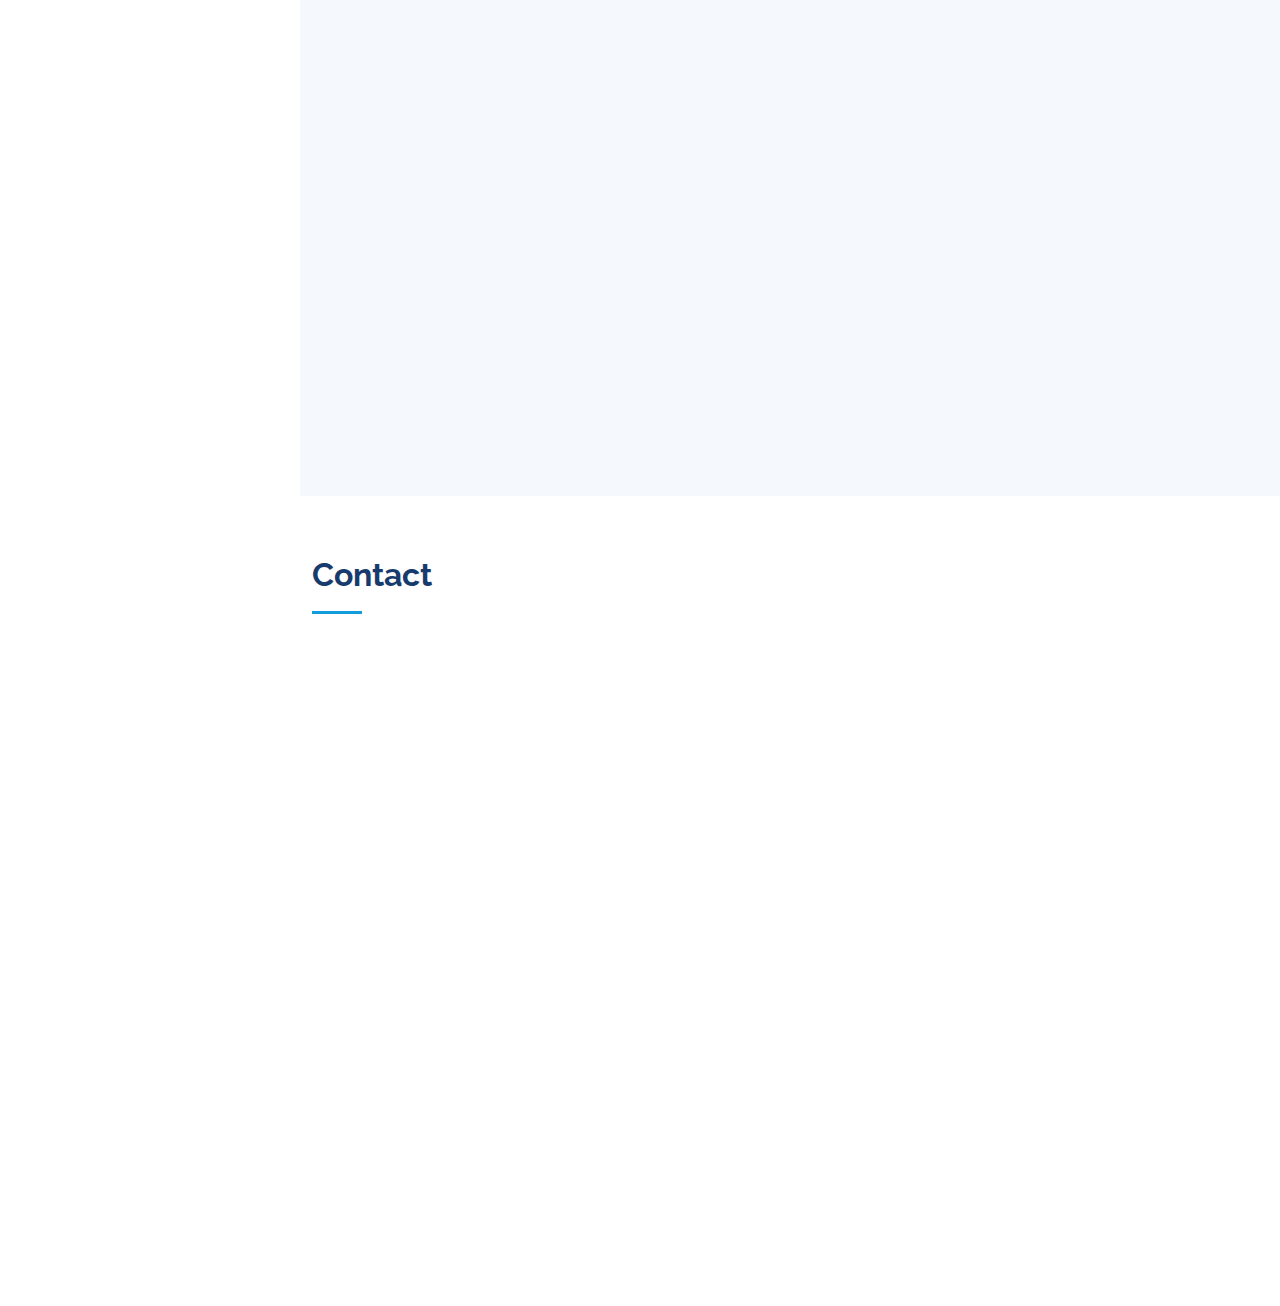
==== commit e958f420: ":zap: Skill Updated" ====
--- a/index.html
+++ b/index.html
@@ -47,9 +47,10 @@
         <ul>
           <li><a href="#hero" class="nav-link scrollto active"><i class="bx bx-home"></i> <span>Home</span></a></li>
           <li><a href="#about" class="nav-link scrollto"><i class="bx bx-user"></i> <span>About</span></a></li>
-          <li><a href="./project/creative eye/index.html" class="nav-link scrollto"><i class="bx bx-server"></i> <span>Project</span></a></li>
+          <!-- <li><a href="#" class="nav-link scrollto"><i class="bx bx-server"></i> <span>Project</span></a></li> -->
+          <li><a href="#skills" class="nav-link scrollto"><i class="bx bx-server"></i> <span>Skills</span></a></li>
           <li><a href="#contact" class="nav-link scrollto"><i class="bx bx-envelope"></i> <span>Contact</span></a></li>
-          <li><a href="#Aboutyou" class="nav-link scrollto"><i class="bx bx-envelope"></i> <span>About you</span></a></li>
+          <!-- <li><a href="#Aboutyou" class="nav-link scrollto"><i class="bx bx-envelope"></i> <span>About you</span></a></li> -->
         </ul>
       </nav><!-- .nav-menu -->
     </div>
@@ -71,7 +72,7 @@
 
         <div class="section-title">
           <h2>About</h2>
-          <p>I'm a beginner in web designing and web development.</p>
+          <p>I'm a Fullstack Web Developer.</p>
         </div>
 
         <div class="row">
@@ -81,13 +82,13 @@
           <div class="col-lg-8 pt-4 pt-lg-0 content" data-aos="fade-right">
             <h3>Web Developer.</h3>
             <p class="fst-italic">
-              I'm working in this field for the past 2 monts and learning 
+              I'm working in this field for the past 8 months and learning 
             </p>
             <div class="row">
               <div class="col-lg-6">
                 <ul>
                   <li><i class="bi bi-chevron-right"></i> <strong>Birthday:</strong> <span>5 July 2000</span></li>
-                  <li><i class="bi bi-chevron-right"></i> <strong>Website:</strong> <span>www.example.com</span></li>
+                  <li><i class="bi bi-chevron-right"></i> <strong>Website:</strong> <span><a href="https://madhan14.github.io/">madhan14.github.io</a></span></li>
                   <li><i class="bi bi-chevron-right"></i> <strong>Phone:</strong> <span>+91 94458 25981</span></li>
                   <li><i class="bi bi-chevron-right"></i> <strong>City:</strong> <span>Kanchipuram, Tamil Nadu, India</span></li>
                 </ul>
@@ -96,7 +97,7 @@
                 <ul>
                   <li><i class="bi bi-chevron-right"></i> <strong>Age:</strong> <span>21</span></li>
                   <li><i class="bi bi-chevron-right"></i> <strong>Degree:</strong> <span>Bachelor in Mathematics</span></li>
-                  <li><i class="bi bi-chevron-right"></i> <strong>Email:</strong> <span>madhankumar05072000@protonmail.com</span></li>
+                  <li><i class="bi bi-chevron-right"></i> <strong>Email:</strong> <span>madhankumar05072000@gmail.com</span></li>
                   <li><i class="bi bi-chevron-right"></i> <strong>Freelance:</strong> <span>Available</span></li>
                 </ul>
               </div>
@@ -120,36 +121,144 @@
 
           <div class="col-lg-6" data-aos="fade-up">
             <ul>
-            <div class="progress">
-              <span class="skill">HTML <i class="val">75%</i></span>
-              <div class="progress-bar-wrap">
-                <div class="progress-bar" role="progressbar" aria-valuenow="75" aria-valuemin="0" aria-valuemax="100"></div>
-              </div>
-            </div>
-
-            <div class="progress">
-              <span class="skill">CSS <i class="val">60%</i></span>
-              <div class="progress-bar-wrap">
-                <div class="progress-bar" role="progressbar" aria-valuenow="60" aria-valuemin="0" aria-valuemax="100"></div>
-              </div>
-            </div>
-          </ul>
-
-          <ul>
-            <div class="progress">
-              <span class="skill">PHP <i class="val">50%</i></span>
-              <div class="progress-bar-wrap">
-                <div class="progress-bar" role="progressbar" aria-valuenow="50" aria-valuemin="0" aria-valuemax="100"></div>
-              </div>
-            </div>
-
-            <div class="progress">
-              <span class="skill">C Program <i class="val">80%</i></span>
-              <div class="progress-bar-wrap">
-                <div class="progress-bar" role="progressbar" aria-valuenow="80" aria-valuemin="0" aria-valuemax="100"></div>
-              </div>
-            </div>
-          </ul>
+              <div class="progress">
+                <span class="skill">
+                  HTML
+                  <!-- <i class="val">90%</i> -->
+                </span>
+                <div class="progress-bar-wrap">
+                  <div class="progress-bar" role="progressbar" aria-valuenow="90" aria-valuemin="0" aria-valuemax="100"></div>
+                </div>
+              </div>
+
+              <div class="progress">
+                <span class="skill">
+                  CSS
+                  <!-- <i class="val">90%</i> -->
+                </span>
+                <div class="progress-bar-wrap">
+                  <div class="progress-bar" role="progressbar" aria-valuenow="90" aria-valuemin="0" aria-valuemax="100"></div>
+                </div>
+              </div>
+              <div class="progress">
+                <span class="skill">
+                  JavaScript
+                  <!-- <i class="val">80%</i> -->
+                </span>
+                <div class="progress-bar-wrap">
+                  <div class="progress-bar" role="progressbar" aria-valuenow="80" aria-valuemin="0" aria-valuemax="100"></div>
+                </div>
+              </div>
+              <div class="progress">
+                <span class="skill">
+                  jQuery
+                  <!-- <i class="val">80%</i> -->
+                </span>
+                <div class="progress-bar-wrap">
+                  <div class="progress-bar" role="progressbar" aria-valuenow="80" aria-valuemin="0" aria-valuemax="100"></div>
+                </div>
+              </div>
+              <div class="progress">
+                <span class="skill">
+                  PHP
+                  <!-- <i class="val">80%</i> -->
+                </span>
+                <div class="progress-bar-wrap">
+                  <div class="progress-bar" role="progressbar" aria-valuenow="80" aria-valuemin="0" aria-valuemax="100"></div>
+                </div>
+              </div>
+              <div class="progress">
+                <span class="skill">
+                  MySQL
+                  <!-- <i class="val">80%</i> -->
+                </span>
+                <div class="progress-bar-wrap">
+                  <div class="progress-bar" role="progressbar" aria-valuenow="80" aria-valuemin="0" aria-valuemax="100"></div>
+                </div>
+              </div>
+              <div class="progress">
+                <span class="skill">
+                  API
+                  <!-- <i class="val">80%</i> -->
+                </span>
+                <div class="progress-bar-wrap">
+                  <div class="progress-bar" role="progressbar" aria-valuenow="80" aria-valuemin="0" aria-valuemax="100"></div>
+                </div>
+              </div>
+            </ul>
+          </div>
+          <div class="col-lg-6" data-aos="fade-up">
+            <ul>
+              
+              <div class="progress">
+                <span class="skill">
+                  Bootstrap
+                  <!-- <i class="val">80%</i> -->
+                </span>
+                <div class="progress-bar-wrap">
+                  <div class="progress-bar" role="progressbar" aria-valuenow="80" aria-valuemin="0" aria-valuemax="100"></div>
+                </div>
+              </div>
+              <div class="progress">
+                <span class="skill">
+                  Laravel
+                  <!-- <i class="val">75%</i> -->
+                </span>
+                <div class="progress-bar-wrap">
+                  <div class="progress-bar" role="progressbar" aria-valuenow="75" aria-valuemin="0" aria-valuemax="100"></div>
+                </div>
+              </div>
+              <div class="progress">
+                <span class="skill">
+                  React
+                  <!-- <i class="val">60%</i> -->
+                </span>
+                <div class="progress-bar-wrap">
+                  <div class="progress-bar" role="progressbar" aria-valuenow="60" aria-valuemin="0" aria-valuemax="100"></div>
+                </div>
+              </div>
+              <div class="progress">
+                <span class="skill">
+                  AWS
+                  <!-- <i class="val">50%</i> -->
+                </span>
+                <div class="progress-bar-wrap">
+                  <div class="progress-bar" role="progressbar" aria-valuenow="50" aria-valuemin="0" aria-valuemax="100"></div>
+                </div>
+              </div>
+              <div class="progress">
+                <span class="skill">
+                  Wordpress
+                  <!-- <i class="val">70%</i> -->
+                </span>
+                <div class="progress-bar-wrap">
+                  <div class="progress-bar" role="progressbar" aria-valuenow="70" aria-valuemin="0" aria-valuemax="100"></div>
+                </div>
+              </div>
+              <div class="progress">
+                <span class="skill">
+                  WebFlow
+                  <!-- <i class="val">70%</i> -->
+                </span>
+                <div class="progress-bar-wrap">
+                  <div class="progress-bar" role="progressbar" aria-valuenow="70" aria-valuemin="0" aria-valuemax="100"></div>
+                </div>
+              </div>
+              <div class="progress">
+                <span class="skill">PHPMyAdmin
+                  <!-- <i class="val">70%</i> -->
+                </span>
+                <div class="progress-bar-wrap">
+                  <div class="progress-bar" role="progressbar" aria-valuenow="70" aria-valuemin="0" aria-valuemax="100"></div>
+                </div>
+              </div>
+              <!-- <div class="progress">
+                <span class="skill">C Program <i class="val">80%</i></span>
+                <div class="progress-bar-wrap">
+                  <div class="progress-bar" role="progressbar" aria-valuenow="80" aria-valuemin="0" aria-valuemax="100"></div>
+                </div>
+              </div> -->
+            </ul>
           </div>
 
         </div>
@@ -229,7 +338,7 @@
     </section><!-- End Contact Section -->
 
     <!-- ======= ABout you Section ======= -->
-    <section id="Aboutyou" class="Aboutyou">
+    <!-- <section id="Aboutyou" class="Aboutyou">
       <div class="container">
 
         <div class="section-title">
@@ -242,7 +351,7 @@
         </div><script defer src="https://api.find-ip.net/widget.js?width=1000&bg=firebrick&border=red&textcol=aquamarine&language=0&"></script>
       
         </div>
-    </section>
+    </section> -->
   </main><!-- End #main -->
 
   <a href="#" class="back-to-top d-flex align-items-center justify-content-center"><i class="bi bi-arrow-up-short"></i></a>
@@ -263,4 +372,4 @@
 
 </body>
 
-</html>+</html>
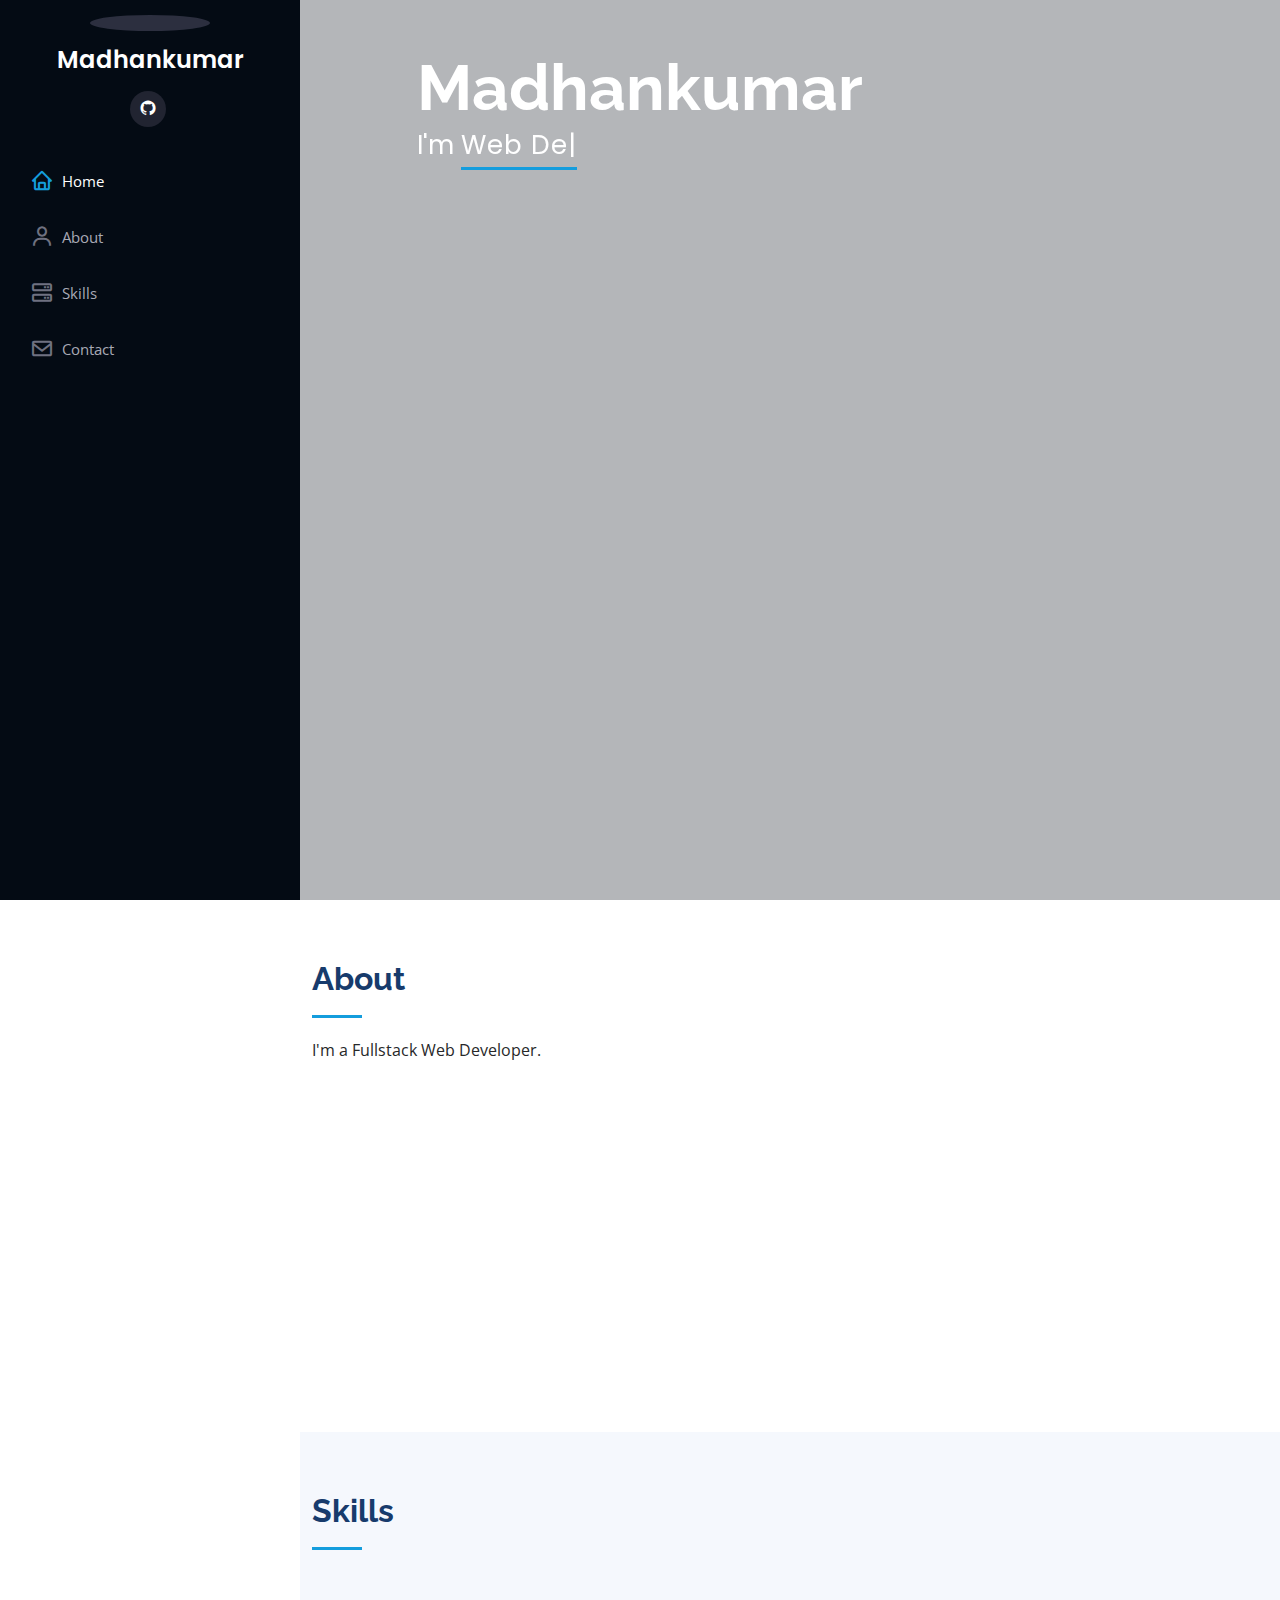
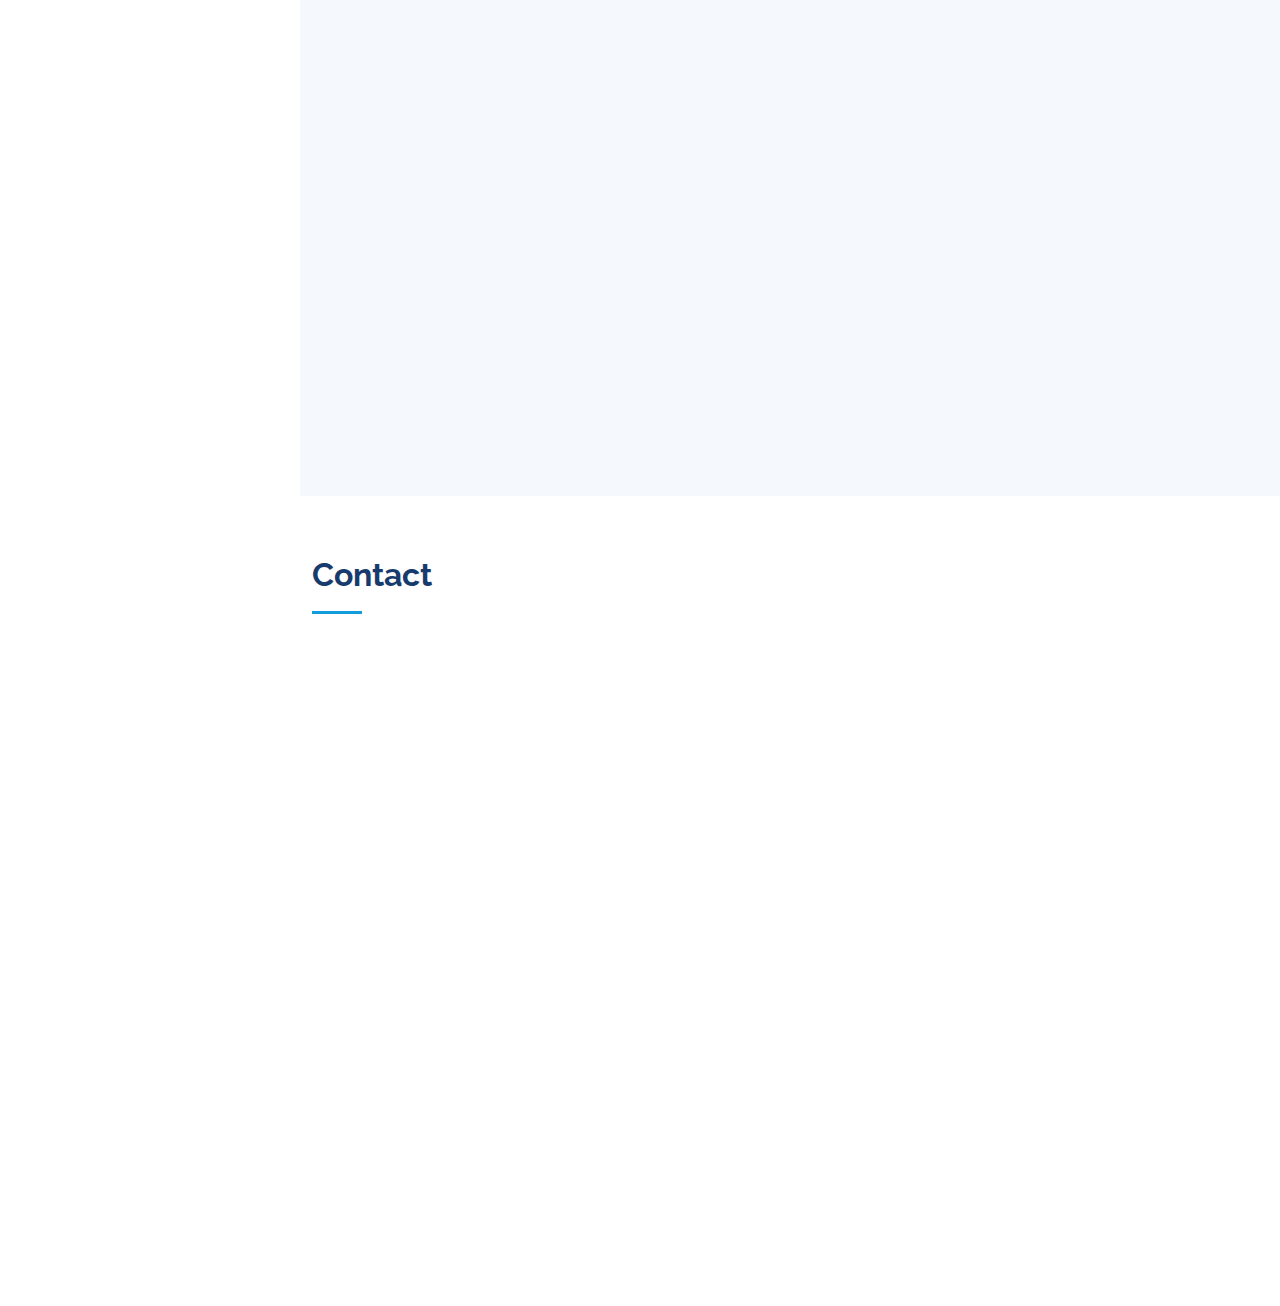
==== commit a6b499fb: ":zap: updated files" ====
--- a/index.html
+++ b/index.html
@@ -266,14 +266,6 @@
       </div>
     </section><!-- End Skills Section -->
 
-
-          </div>
-          <div class="swiper-pagination"></div>
-        </div>
-
-      </div>
-    </section><!-- End Testimonials Section -->
-
     <!-- ======= Contact Section ======= -->
     <section id="contact" class="contact">
       <div class="container">
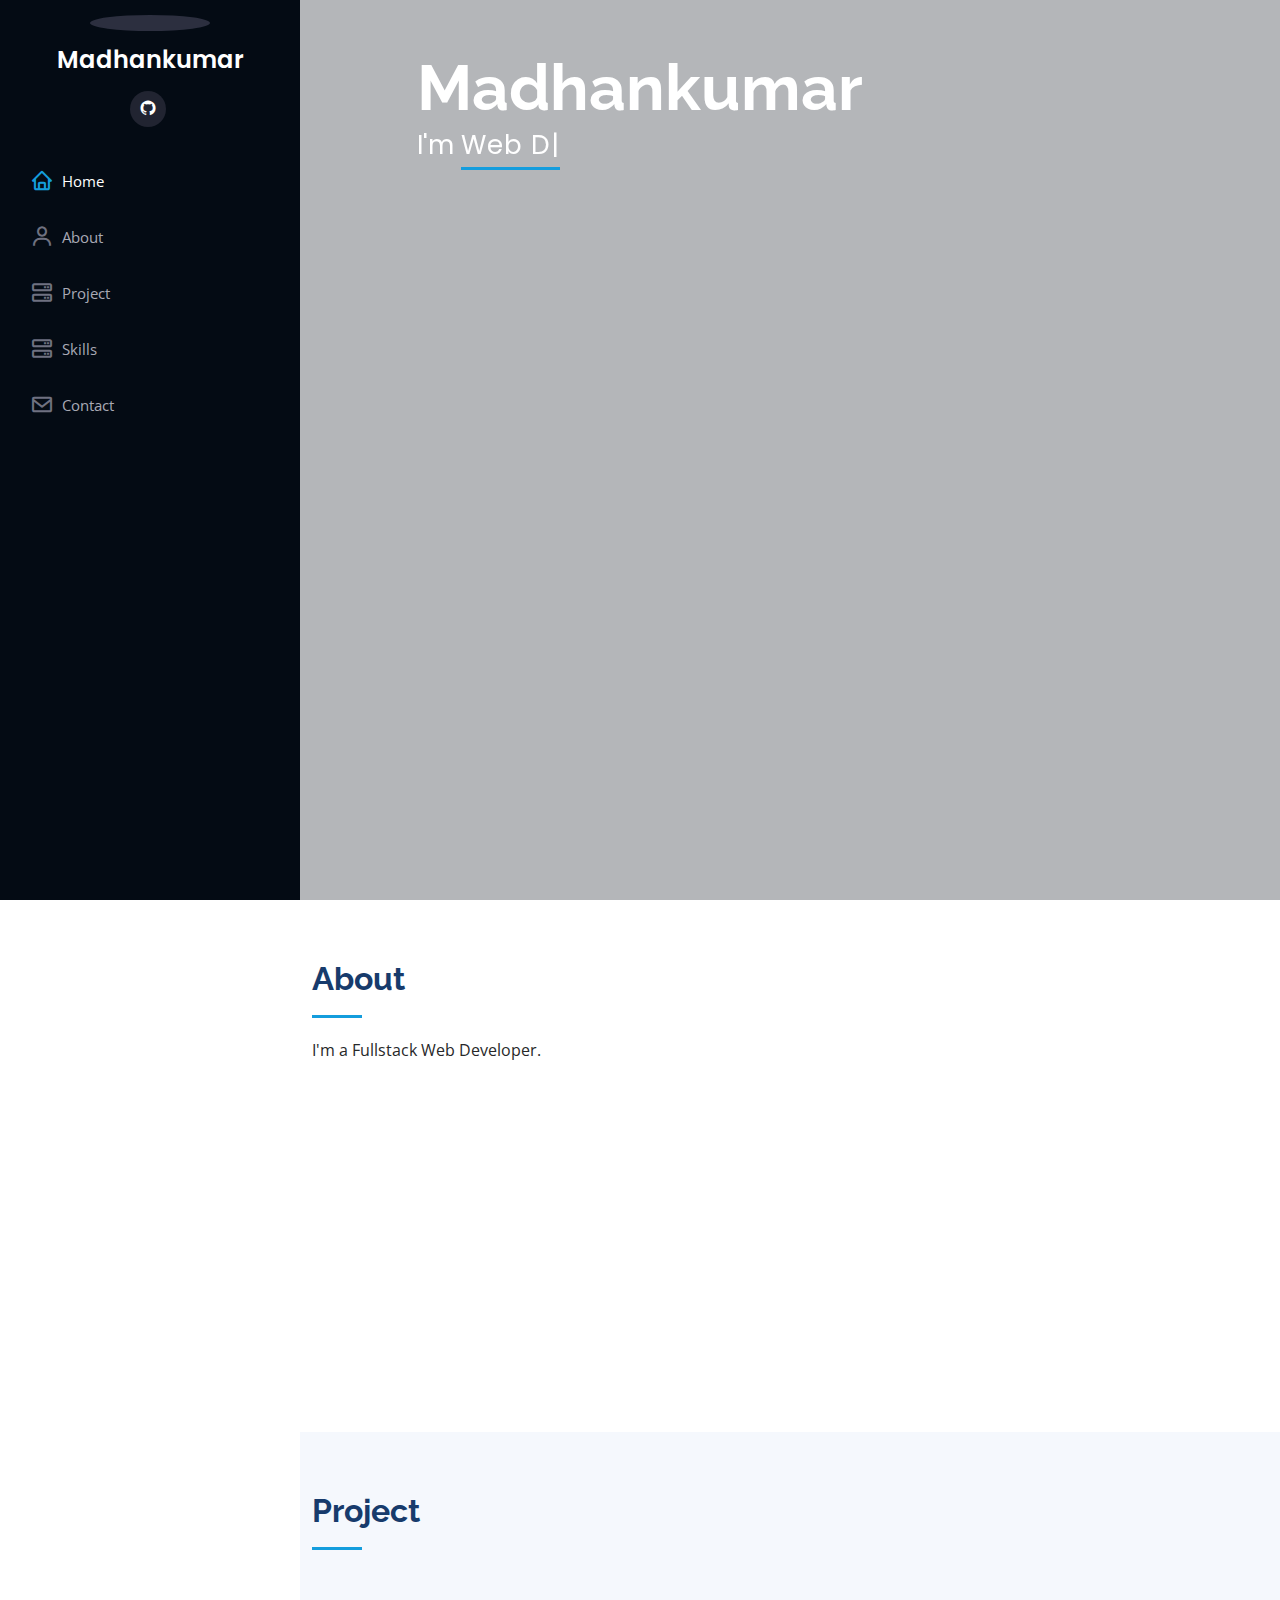
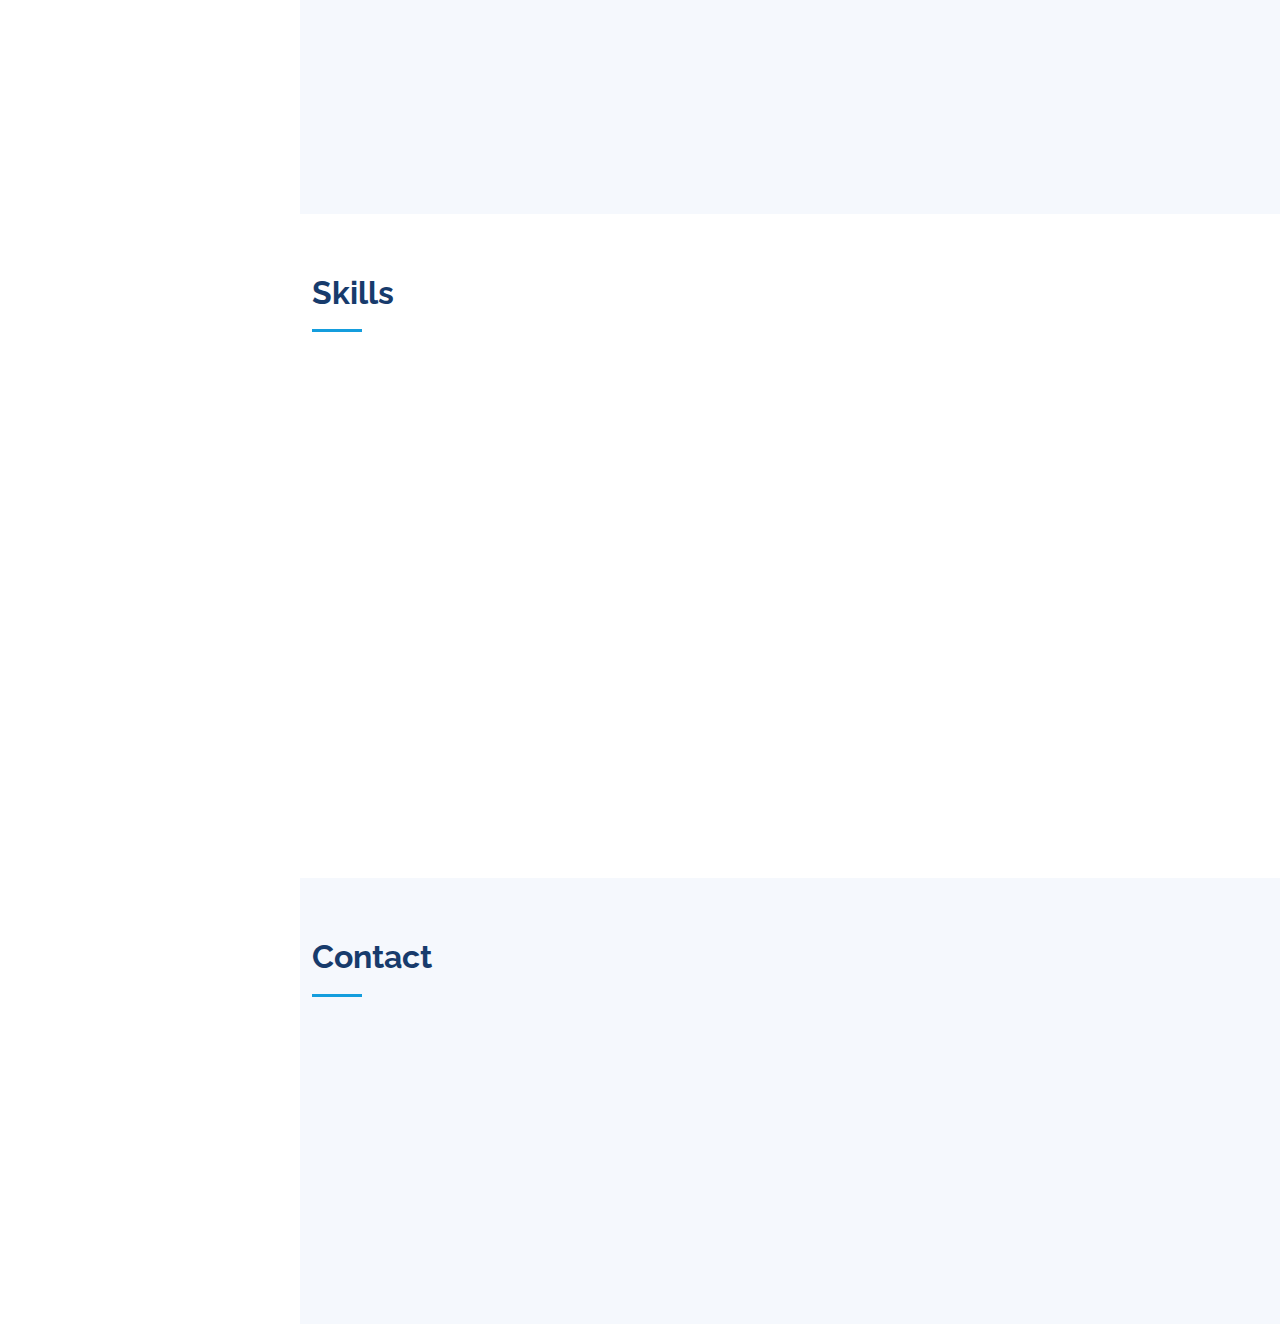
==== commit 3d8cba2b: ":zap: updated index file" ====
--- a/index.html
+++ b/index.html
@@ -47,7 +47,7 @@
         <ul>
           <li><a href="#hero" class="nav-link scrollto active"><i class="bx bx-home"></i> <span>Home</span></a></li>
           <li><a href="#about" class="nav-link scrollto"><i class="bx bx-user"></i> <span>About</span></a></li>
-          <!-- <li><a href="#" class="nav-link scrollto"><i class="bx bx-server"></i> <span>Project</span></a></li> -->
+          <li><a href="#project" class="nav-link scrollto"><i class="bx bx-server"></i> <span>Project</span></a></li>
           <li><a href="#skills" class="nav-link scrollto"><i class="bx bx-server"></i> <span>Skills</span></a></li>
           <li><a href="#contact" class="nav-link scrollto"><i class="bx bx-envelope"></i> <span>Contact</span></a></li>
           <!-- <li><a href="#Aboutyou" class="nav-link scrollto"><i class="bx bx-envelope"></i> <span>About you</span></a></li> -->
@@ -109,8 +109,31 @@
       </div>
     </section><!-- End About Section -->
 
+    <!-- ======= Project Section ======= -->
+    <section id="project" class="project section-bg">
+      <div class="container">
+        <div class="section-title">
+          <h2>Project</h2>
+        </div>
+        <div class="row" data-aos="fade-in">
+          <div class="col-lg-5 d-flex align-items-stretch">
+            <a class="info" href="./project/SIP-calculator/">
+              SIP Calculator
+            </a>
+          </div>
+          <div class="col-lg-5 d-flex align-items-stretch">
+            <div class="info">
+              <div class="phone">
+                BMI Calculator
+              </div>
+            </div>
+          </div>
+        </div>
+      </div>
+    </section><!-- End Contact Section -->
+
     <!-- ======= Skills Section ======= -->
-    <section id="skills" class="skills section-bg">
+    <section id="skills" class="skills">
       <div class="container">
 
         <div class="section-title">
@@ -267,7 +290,7 @@
     </section><!-- End Skills Section -->
 
     <!-- ======= Contact Section ======= -->
-    <section id="contact" class="contact">
+    <section id="contact" class="contact section-bg">
       <div class="container">
 
         <div class="section-title">
@@ -275,27 +298,26 @@
         </div>
 
         <div class="row" data-aos="fade-in">
-
           <div class="col-lg-5 d-flex align-items-stretch">
-            <div class="info">
-
+            <a class="info" href="mailto: madhankumar05072000@gmail.com">
               <div class="email">
                 <i class="bi bi-envelope"></i>
                 <h4>Email:</h4>
                 <p>madhankumar05072000@protonmail.com</p>
               </div>
-
+            </a>
+          </div>
+          <div class="col-lg-5 d-flex align-items-stretch">
+            <a class="info" href="tel: +919445825981">
               <div class="phone">
                 <i class="bi bi-phone"></i>
                 <h4>Call:</h4>
                 <p>+91 94458 25981</p>
               </div>
-
-            </div>
-
-          </div>
-
-          <div class="col-lg-7 mt-5 mt-lg-0 d-flex align-items-stretch">
+            </a>
+          </div>
+
+          <!-- <div class="col-lg-7 mt-5 mt-lg-0 d-flex align-items-stretch">
             <form action="https://formsubmit.co/madhankumar05072000@gmail.com" method="post" role="form">
               <div class="row">
                 <div class="form-group col-md-6">
@@ -322,7 +344,7 @@
               </div>
               <div class="text-center"><button type="submit">Send Message</button></div>
             </form>
-          </div>
+          </div> -->
 
         </div>
 
--- a/assets/css/style.css
+++ b/assets/css/style.css
@@ -1072,3 +1072,19 @@
     padding-right: 20px 15px;
   }
 }
+
+
+.project{
+  padding-bottom: 130px;
+}
+
+.project .info{
+  padding: 30px;
+  background: #fff;
+  width: 100%;
+  box-shadow: 0 0 24px 0 rgb(0 0 0 / 12%);
+}
+
+.info{
+  color: inherit;
+}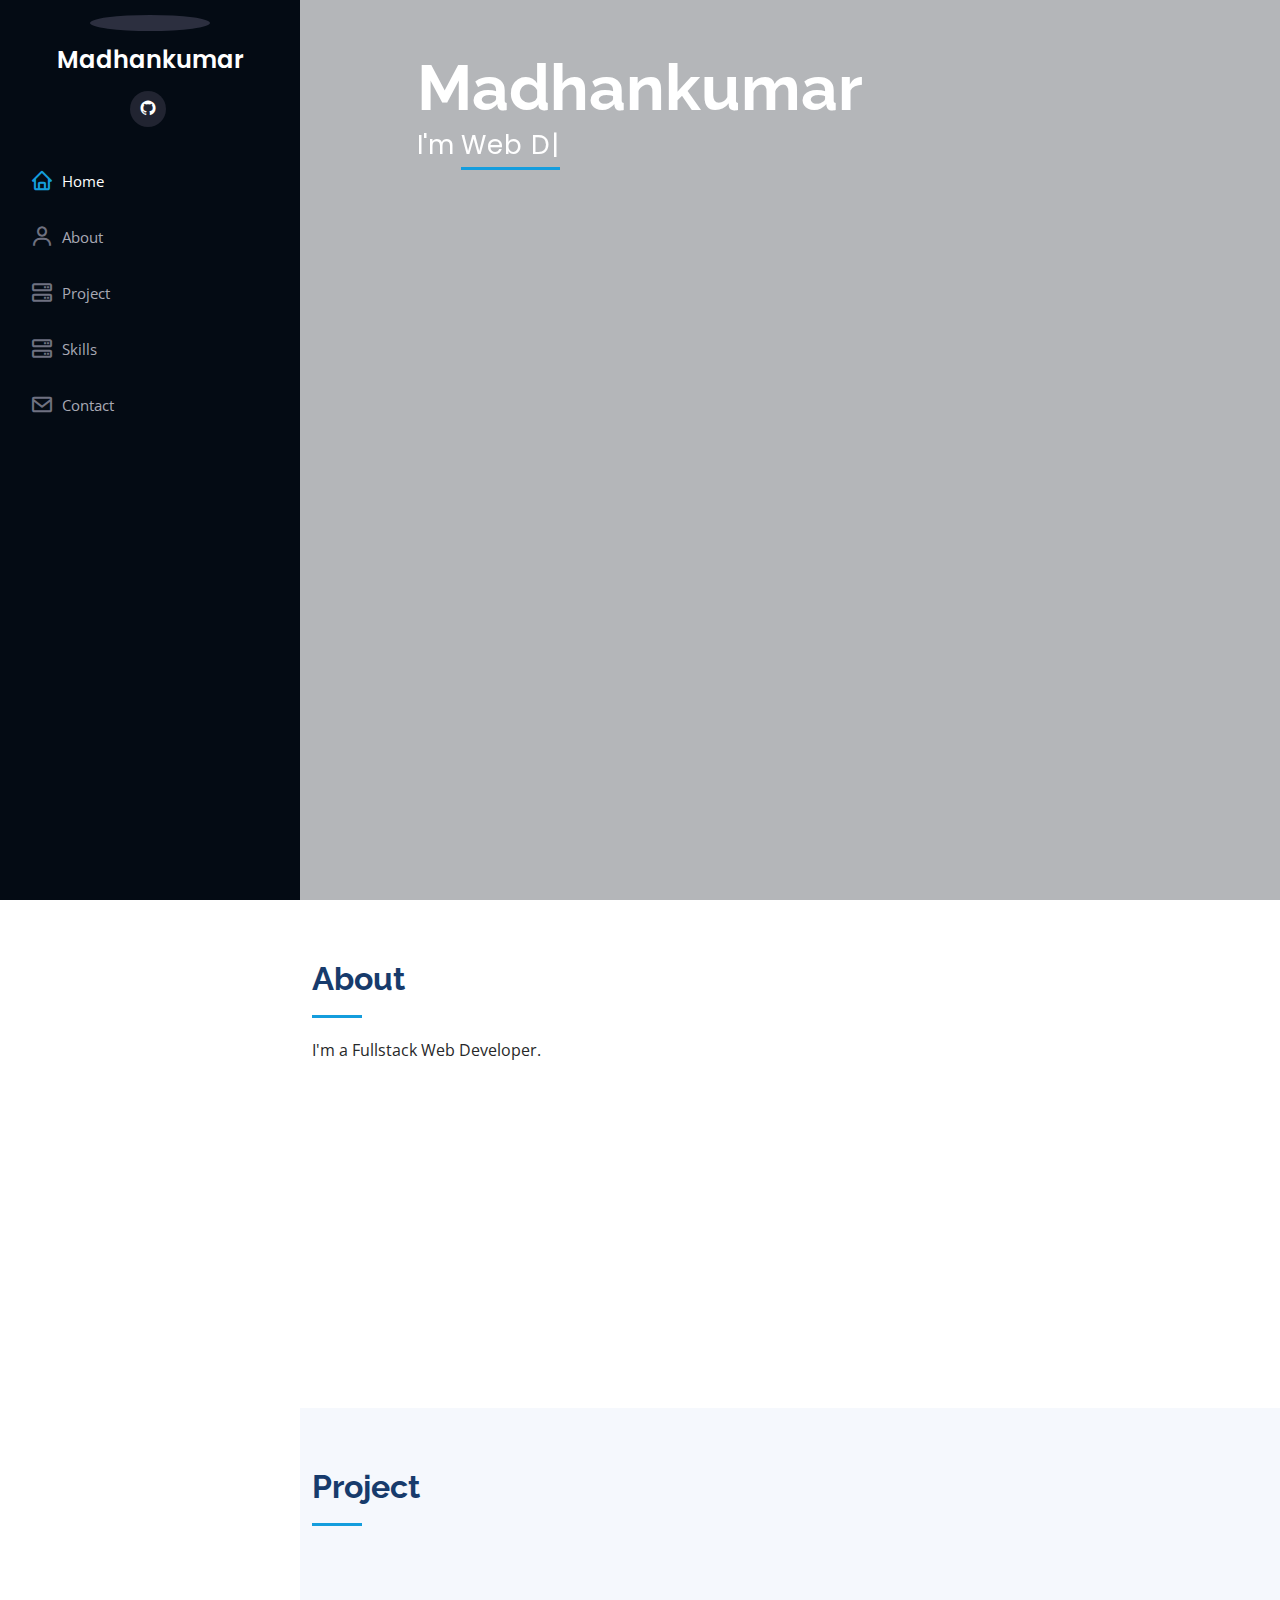
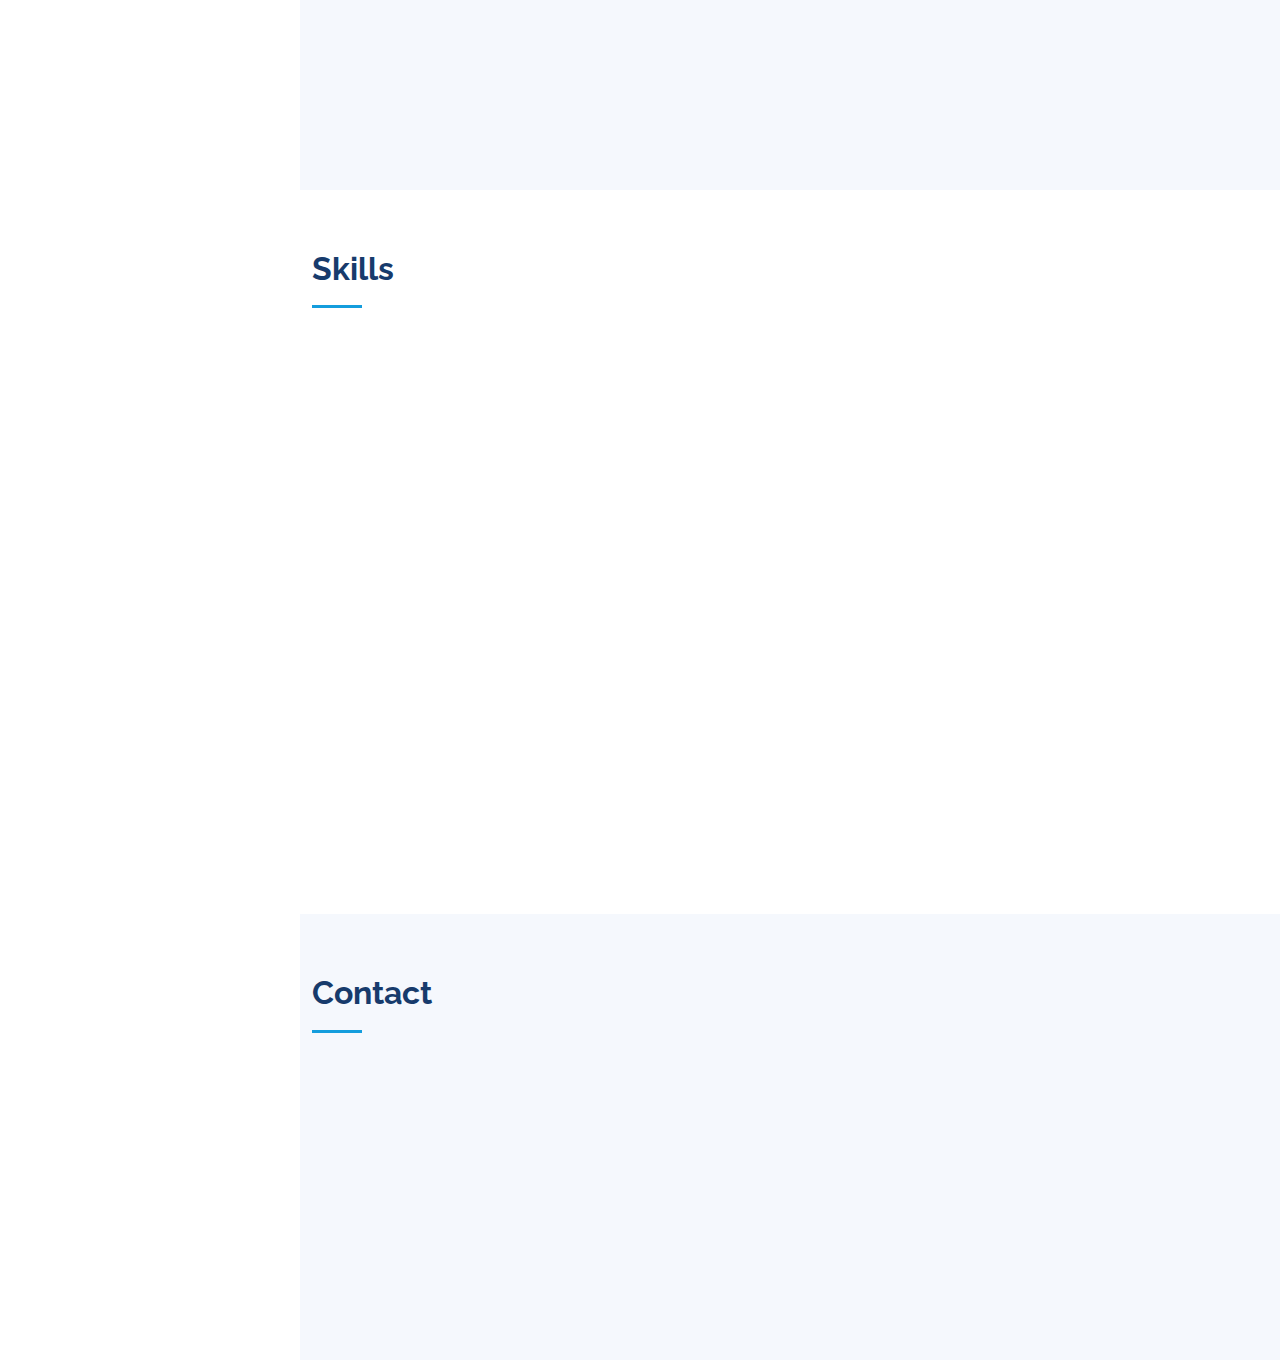
==== commit c1ee576b: ":zap: Update skills" ====
--- a/index.html
+++ b/index.html
@@ -90,7 +90,7 @@
                   <li><i class="bi bi-chevron-right"></i> <strong>Birthday:</strong> <span>5 July 2000</span></li>
                   <li><i class="bi bi-chevron-right"></i> <strong>Website:</strong> <span><a href="https://madhan14.github.io/">madhan14.github.io</a></span></li>
                   <li><i class="bi bi-chevron-right"></i> <strong>Phone:</strong> <span>+91 94458 25981</span></li>
-                  <li><i class="bi bi-chevron-right"></i> <strong>City:</strong> <span>Kanchipuram, Tamil Nadu, India</span></li>
+                  <li><i class="bi bi-chevron-right"></i> <strong>City:</strong> <span>Tamil Nadu, India</span></li>
                 </ul>
               </div>
               <div class="col-lg-6">
@@ -122,11 +122,9 @@
             </a>
           </div>
           <div class="col-lg-5 d-flex align-items-stretch">
-            <div class="info">
-              <div class="phone">
+              <a class="info" href="./project/BMI-calculator/">
                 BMI Calculator
-              </div>
-            </div>
+              </a>
           </div>
         </div>
       </div>
@@ -174,6 +172,15 @@
               </div>
               <div class="progress">
                 <span class="skill">
+                  TypeScript
+                  <!-- <i class="val">80%</i> -->
+                </span>
+                <div class="progress-bar-wrap">
+                  <div class="progress-bar" role="progressbar" aria-valuenow="75" aria-valuemin="0" aria-valuemax="100"></div>
+                </div>
+              </div>
+              <div class="progress">
+                <span class="skill">
                   jQuery
                   <!-- <i class="val">80%</i> -->
                 </span>
@@ -237,7 +244,16 @@
                   <!-- <i class="val">60%</i> -->
                 </span>
                 <div class="progress-bar-wrap">
-                  <div class="progress-bar" role="progressbar" aria-valuenow="60" aria-valuemin="0" aria-valuemax="100"></div>
+                  <div class="progress-bar" role="progressbar" aria-valuenow="75" aria-valuemin="0" aria-valuemax="100"></div>
+                </div>
+              </div>
+              <div class="progress">
+                <span class="skill">
+                  Android Development (Hybrid - Ionic React)
+                  <!-- <i class="val">60%</i> -->
+                </span>
+                <div class="progress-bar-wrap">
+                  <div class="progress-bar" role="progressbar" aria-valuenow="70" aria-valuemin="0" aria-valuemax="100"></div>
                 </div>
               </div>
               <div class="progress">
